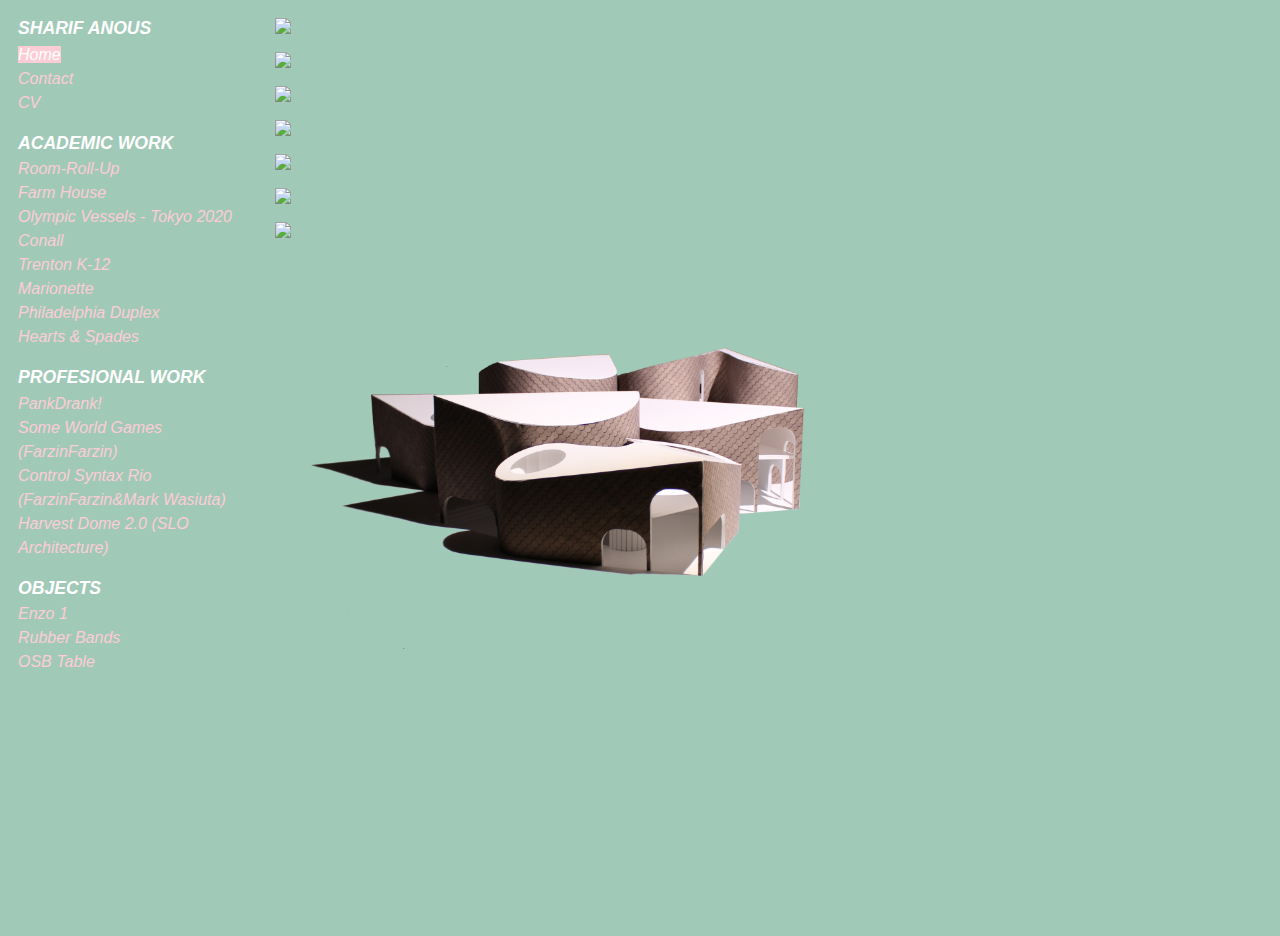
==== index.html @ fc3f1f56 "Host #1" ====
<!DOCTYPE html>
<html>

<head>
    <link href="style.css" rel="stylesheet">
    <title>Sharif Anous</title>
    <script
    src="https://code.jquery.com/jquery-3.5.1.min.js"
    integrity="sha256-9/aliU8dGd2tb6OSsuzixeV4y/faTqgFtohetphbbj0="
    crossorigin="anonymous"></script>
</head>   
<body>

    <div class = "container">
        <div class = "list">
        <div id="navigation"></div>
               
    </div>
    <div class = "images">
        <img id="img1" src="09_Room Roll-Up/Room-Rollup.gif">
        <img src="07_Farm House/Elevation Oblique Cropped.jpg">
        <img src="06_Tokyo 2020/masterplan lines copy.jpg">
        <img src="01_Cone Bldg/Cone Bldg_Model 2.png">
        <img src="05_School/School_Plan.jpg">
        <img src="07_Farm House/Sharif Anous_Rural House Model 5.1.jpg">
        <img src="08_Introverted Urbanism 1/Project 1 Axon.jpg">
        <img src="04_Hearts and Spades/Hearts and Spades Model_1.png">
        
    </div>
    <div class= "description">
        </div>
    </div>

<script>
    $(function(){
      $("#navigation").load("Navigation.html");
    });
    </script>

</body>
</html>
---- style.css ----
body::-webkit-scrollbar {
    width: 0px;
    background: transparent; /* Disable scrollbar Chrome/Safari/Webkit */
    display:none;
  }

h1{
    color: pink;
    font-family:arial;
    font-weight: bold;
    font-style: italic;
}

body{
    background-color: #a1c9b8 ;
    margin: 0;
    scrollbar-width: none; /* Also needed to disable scrollbar Firefox */
    -ms-overflow-style: none;  /* Disable scrollbar IE 10+ */
    /* overflow-y: scroll; */
    overflow: hidden;
}


h2{
    color: white;
    font-family:arial;
    font-weight: bold;
    font-style: italic;
    font-size: 1.1rem;
    line-height: 100%;
    margin-left: 0;
}
h3{
    color: white;
    font-family:arial;
    font-weight: bold;
    font-style: italic;
    font-size: 1rem;
    line-height: 100%;
    margin-left: 0;
}

#selected {
    background: rgb(253, 205, 213);
    color: white;
    font-family:arial;
    font-style: italic;
}

img{
    display: block;
    max-width: 100%;
    max-height: 75vh;
    margin-top:18px;
    caption-side: bottom;
}

#imgt{
    max-height: 100%;

}

#img1{
    margin-top:0px;
}

.caption{
    display: block;
    margin-top: 10px;
    color: white;
    font-family:arial;
    font-style: italic;
}

.container {
    display: flex;
    flex-direction: row;
    align-items: flex-start;
    overflow: hidden;
    

}
 ::-webkit-scrollbar {
    display: none;
} 
.images{
    /* display: inline-block; */
    height: 100vh;
    min-width: 30vh;
    max-width: 60vw;
    margin-top: 18px;
    margin-right: 20px;
    margin-bottom:18px;
    overflow: scroll;
    scrollbar-width: none;
}

.description {
    margin-top: 18px;
    line-height: 100%;
    font-family: Arial;
    font-style:italic;
    font-size: .9rem;
    color: White;
    min-width: 15vw;
    max-width: 20vw;
    padding-right:10px;
    /* text-shadow: 2px 2px crimson */
}

.list {   
    /* margin-top: 10px; */
    /* vertical-align: top;
    display: inline-block; */
    line-height: 150%;
    font-family: Arial;
    font-style:italic;
    /* font-size: 1rem; */
    color: rgb(253, 205, 213);
    min-width: 254px;
    max-width:255px;
    margin-right: 20px;
    overflow: scroll;
    scrollbar-width: none;
    text-decoration: none;
}

ul {
    padding-left: 18px;
}

ul li h2{
    margin-top: 20px;
    margin-bottom: 5px;
}

.navigation ul li a{
    font-family: Arial;
    font-style:italic;
    color: rgb(253, 205, 213);
    text-decoration: none;
}



.navigation ul li a:hover, .navigation ul li a:focus, .navigation ul li a:visited:hover{
    color:white;}


    .navigation ul li a:visited {
        color:inherit;
        }


.navigation ul li.active a {
    background: rgb(253, 205, 213);
    color: white;
    font-family:arial;
    font-style: italic;
    /* font-weight: bold; */
}
/* ul li a:hover, ul li a:focus {
    color:white;
   } */
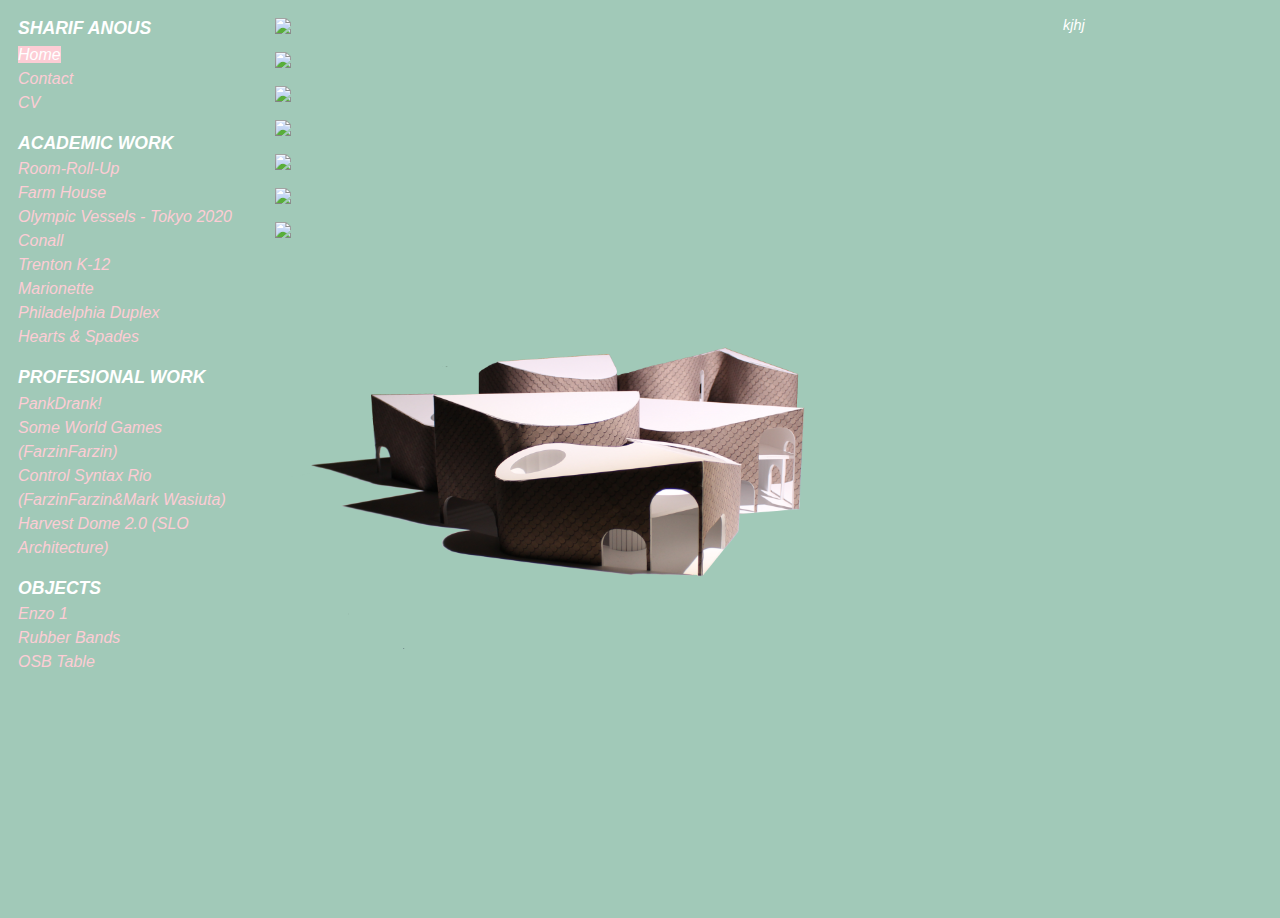
==== commit 63157be9: "test" ====
--- a/index.html
+++ b/index.html
@@ -28,6 +28,7 @@
         
     </div>
     <div class= "description">
+        kjhj
         </div>
     </div>
 
--- a/style.css
+++ b/style.css
@@ -93,7 +93,7 @@
     max-width: 60vw;
     margin-top: 18px;
     margin-right: 20px;
-    margin-bottom:18px;
+    padding-bottom: 18ps;
     overflow: scroll;
     scrollbar-width: none;
 }
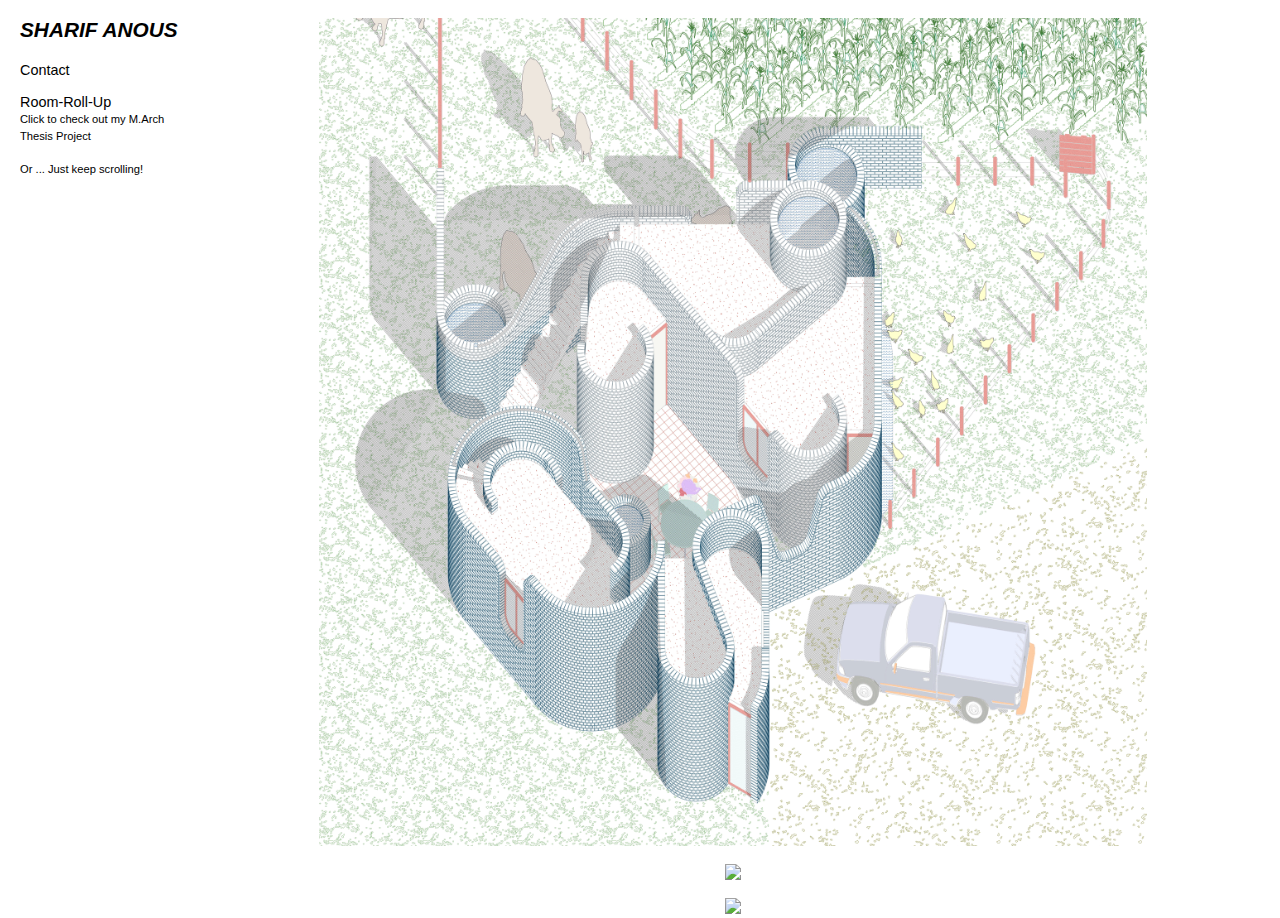
==== commit 3f383af8: "Updated Website 07/20" ====
--- a/index.html
+++ b/index.html
@@ -4,39 +4,62 @@
 <head>
     <link href="style.css" rel="stylesheet">
     <title>Sharif Anous</title>
-    <script
-    src="https://code.jquery.com/jquery-3.5.1.min.js"
-    integrity="sha256-9/aliU8dGd2tb6OSsuzixeV4y/faTqgFtohetphbbj0="
-    crossorigin="anonymous"></script>
-</head>   
+    <script src="https://code.jquery.com/jquery-3.5.1.min.js"
+        integrity="sha256-9/aliU8dGd2tb6OSsuzixeV4y/faTqgFtohetphbbj0=" crossorigin="anonymous"></script>
+</head>
+
 <body>
 
-    <div class = "container">
-        <div class = "list">
-        <div id="navigation"></div>
-               
-    </div>
-    <div class = "images">
-        <img id="img1" src="09_Room Roll-Up/Room-Rollup.gif">
-        <img src="07_Farm House/Elevation Oblique Cropped.jpg">
-        <img src="06_Tokyo 2020/masterplan lines copy.jpg">
-        <img src="01_Cone Bldg/Cone Bldg_Model 2.png">
-        <img src="05_School/School_Plan.jpg">
-        <img src="07_Farm House/Sharif Anous_Rural House Model 5.1.jpg">
-        <img src="08_Introverted Urbanism 1/Project 1 Axon.jpg">
-        <img src="04_Hearts and Spades/Hearts and Spades Model_1.png">
-        
-    </div>
-    <div class= "description">
-        kjhj
+    <div class="container">
+        <div class="list">
+            <div id="navigation"></div>
+
         </div>
-    </div>
+        <div class="imageshome">
+            <img id="img1" src="home page/FINAL/FH-Plan.gif">
+            <img src="home page/FINAL/OV_Section.jpg">
+            <img src="home page/FINAL/FH3.jpg">
+            <img src="home page/FINAL/RR2.jpg">
+            <img src="home page/FINAL/splash-gif_SLOWER.gif">
+            <img src="home page/FINAL/FH1.jpg">
 
-<script>
-    $(function(){
-      $("#navigation").load("Navigation.html");
-    });
-    </script>
+
+
+            <img src="home page/FINAL/RR1.jpg">
+
+
+            <img src="home page/FINAL/OV-PLAN.gif">
+
+
+            <img src="home page/FINAL/DUP1.jpg">
+            <img src="home page/FINAL/FH2.jpg">
+
+
+
+
+            <!-- </div> -->
+            <!-- <div class="description"> -->
+            <!-- </div>  -->
+        </div>
+        <!-- <div class = "project">
+    <img src="06_Tokyo 2020/masterplan lines copy.jpg">
+    <div class = "caption">DUUUUUDE</div>
+</div>
+<div class = "project">
+    <img src="07_Farm House/Elevation Oblique [Converted] copy.jpg">
+    <div class = "caption">THIS ONE IS BALLER</div>
+</div>
+<div class = "project">
+    <img src="09_Room Roll-Up/Room-Rollup.gif">
+    <div class = "caption">WAIT THIS IS YOUR THESIS?</div>
+</div>  -->
+
+        <script>
+            $(function () {
+                $("#navigation").load("Navigation.html");
+            });
+        </script>
 
 </body>
+
 </html>--- a/style.css
+++ b/style.css
@@ -1,78 +1,80 @@
-
-
-
-  body::-webkit-scrollbar {
+body::-webkit-scrollbar {
     width: 0px;
-    background: transparent; /* Disable scrollbar Chrome/Safari/Webkit */
-    display:none;
-  }
-
-h1{
+    background: transparent;
+    /* Disable scrollbar Chrome/Safari/Webkit */
+    display: none;
+}
+
+h1 {
     color: pink;
-    font-family:arial;
-    font-weight: bold;
-    font-style: italic;
-}
-
-body{
-    background-color: #a1c9b8 ;
+    font-family: 'Segoe UI', Tahoma, Geneva, Verdana, sans-serif;
+    font-weight: bold;
+    /*font-style: italic;*/
+}
+
+body {
+    background-color: white;
     margin: 0;
-    scrollbar-width: none; /* Also needed to disable scrollbar Firefox */
-    -ms-overflow-style: none;  /* Disable scrollbar IE 10+ */
+    scrollbar-width: none;
+    /* Also needed to disable scrollbar Firefox */
+    -ms-overflow-style: none;
+    /* Disable scrollbar IE 10+ */
     /* overflow-y: scroll; */
     overflow: hidden;
 }
 
 
-h2{
-    color: white;
-    font-family:arial;
-    font-weight: bold;
+h2 {
+    color: black;
+    font-family: 'Segoe UI', Tahoma, Geneva, Verdana, sans-serif;
+    font-weight: bold;
+    /*font-style: italic*/
+    ;
+    font-size: 1.3rem;
+    line-height: 100%;
+    margin-left: 0;
+}
+
+#selected {
+    /*background: rgb(255, 0, 0);*/
+    color: green;
+    font-family: 'Segoe UI', Tahoma, Geneva, Verdana, sans-serif;
     font-style: italic;
-    font-size: 1.1rem;
-    line-height: 100%;
-    margin-left: 0;
-}
-h3{
-    color: white;
-    font-family:arial;
-    font-weight: bold;
-    font-style: italic;
-    font-size: 1rem;
-    line-height: 100%;
-    margin-left: 0;
-}
-
-#selected {
-    background: rgb(253, 205, 213);
-    color: white;
-    font-family:arial;
-    font-style: italic;
-}
-
-img{
+    font-weight: bold;
+}
+
+img {
     display: block;
     max-width: 100%;
+    max-height: 92vh;
+    margin-top: 18px;
+    caption-side: bottom;
+}
+
+/* img { */
+/* this is the old one */
+/* display: block;
+    max-width: 100%;
     max-height: 75vh;
-    margin-top:18px;
+    margin-top: 18px;
     caption-side: bottom;
-}
-
-#imgt{
-    max-height: 100%;
-
-}
-
-#img1{
-    margin-top:0px;
-}
-
-.caption{
+} */
+
+#img1 {
+    margin-top: 0px;
+}
+
+#imgcontact {
+    margin-top: 0px;
+    max-height: 50vh;
+}
+
+.caption {
     display: block;
     margin-top: 10px;
     color: white;
-    font-family:arial;
-    font-style: italic;
+    font-family: 'Segoe UI', Tahoma, Geneva, Verdana, sans-serif;
+    /*font-style: italic;*/
 }
 
 .container {
@@ -80,88 +82,145 @@
     flex-direction: row;
     align-items: flex-start;
     overflow: hidden;
-    
-
-}
- ::-webkit-scrollbar {
+
+
+}
+
+::-webkit-scrollbar {
     display: none;
-} 
-.images{
+}
+
+.images {
     /* display: inline-block; */
+    display: flex;
+    flex-direction: column;
+    align-items: center;
     height: 100vh;
-    min-width: 30vh;
-    max-width: 60vw;
+    /*min-width: 30vh;*/
+    width: 80vw;
     margin-top: 18px;
     margin-right: 20px;
-    padding-bottom: 18ps;
     overflow: scroll;
     scrollbar-width: none;
 }
 
+.imageshome {
+    /* display: inline-block; */
+    display: flex;
+    flex-direction: column;
+    align-items: center;
+    height: 100vh;
+    /*min-width: 30vh;*/
+    /* width: 60vw; */
+    margin-top: 18px;
+    margin-right: 20px;
+    overflow: scroll;
+    scrollbar-width: none;
+}
+
+.green {
+    color: green;
+}
+
 .description {
     margin-top: 18px;
     line-height: 100%;
-    font-family: Arial;
-    font-style:italic;
-    font-size: .9rem;
-    color: White;
+    font-family: 'Segoe UI', Tahoma, Geneva, Verdana, sans-serif;
+    /*font-style: italic*/
+    ;
+    font-size: .8rem;
+    color: black;
     min-width: 15vw;
     max-width: 20vw;
-    padding-right:10px;
-    /* text-shadow: 2px 2px crimson */
-}
-
-.list {   
+    padding-right: 10px;
+    /*text-shadow: 2px 2px crimson*/
+}
+
+.midtxt {
+    margin-top: 18px;
+    line-height: 100%;
+    font-family: 'Segoe UI', Tahoma, Geneva, Verdana, sans-serif;
+    /*font-style: italic*/
+    ;
+    font-size: .8rem;
+    color: black;
+    min-width: 60vw;
+    padding-right: 20px;
+    /*text-shadow: 2px 2px crimson*/
+}
+
+
+.list {
     /* margin-top: 10px; */
     /* vertical-align: top;
     display: inline-block; */
-    line-height: 150%;
-    font-family: Arial;
-    font-style:italic;
+    line-height: 100%;
+    font-family: 'Segoe UI', Tahoma, Geneva, Verdana, sans-serif;
+    /*font-style: italic;*/
     /* font-size: 1rem; */
-    color: rgb(253, 205, 213);
-    min-width: 254px;
-    max-width:255px;
+    color: black;
+    min-width: 175px;
+    max-width: 176px;
     margin-right: 20px;
+    margin-left: 10px;
     overflow: scroll;
     scrollbar-width: none;
     text-decoration: none;
 }
 
 ul {
-    padding-left: 18px;
-}
-
-ul li h2{
+    padding-left: 10px;
+}
+
+ul li h2 {
     margin-top: 20px;
     margin-bottom: 5px;
 }
 
-.navigation ul li a{
-    font-family: Arial;
-    font-style:italic;
-    color: rgb(253, 205, 213);
+.navigation ul li a {
+    font-family: 'Segoe UI', Tahoma, Geneva, Verdana, sans-serif;
+    font-size: .9rem;
+    /*font-style: italic;*/
+    color: black;
     text-decoration: none;
 }
 
-
-
-.navigation ul li a:hover, .navigation ul li a:focus, .navigation ul li a:visited:hover{
-    color:white;}
-
-
-    .navigation ul li a:visited {
-        color:inherit;
-        }
+.subhd {
+    line-height: 75%;
+}
+
+.sml {
+    font-family: 'Segoe UI', Tahoma, Geneva, Verdana, sans-serif;
+    font-size: .7rem;
+}
+
+.big {
+    font-family: 'Segoe UI', Tahoma, Geneva, Verdana, sans-serif;
+    font-size: 1.3rem;
+    font-weight: bold;
+}
+
+.navigation ul li a:hover,
+.navigation ul li a:focus,
+.navigation ul li a:visited:hover {
+    color: green;
+}
+
+
+.navigation ul li a:visited {
+    color: inherit;
+}
 
 
 .navigation ul li.active a {
-    background: rgb(253, 205, 213);
-    color: white;
-    font-family:arial;
+    /*background: rgb(255, 0, 0);*/
+    color: green;
+    font-family: 'Segoe UI', Tahoma, Geneva, Verdana, sans-serif;
     font-style: italic;
-    /* font-weight: bold; */
-}
+    font-weight: bold;
+}
+
+
 /* ul li a:hover, ul li a:focus {
     color:white;
    } */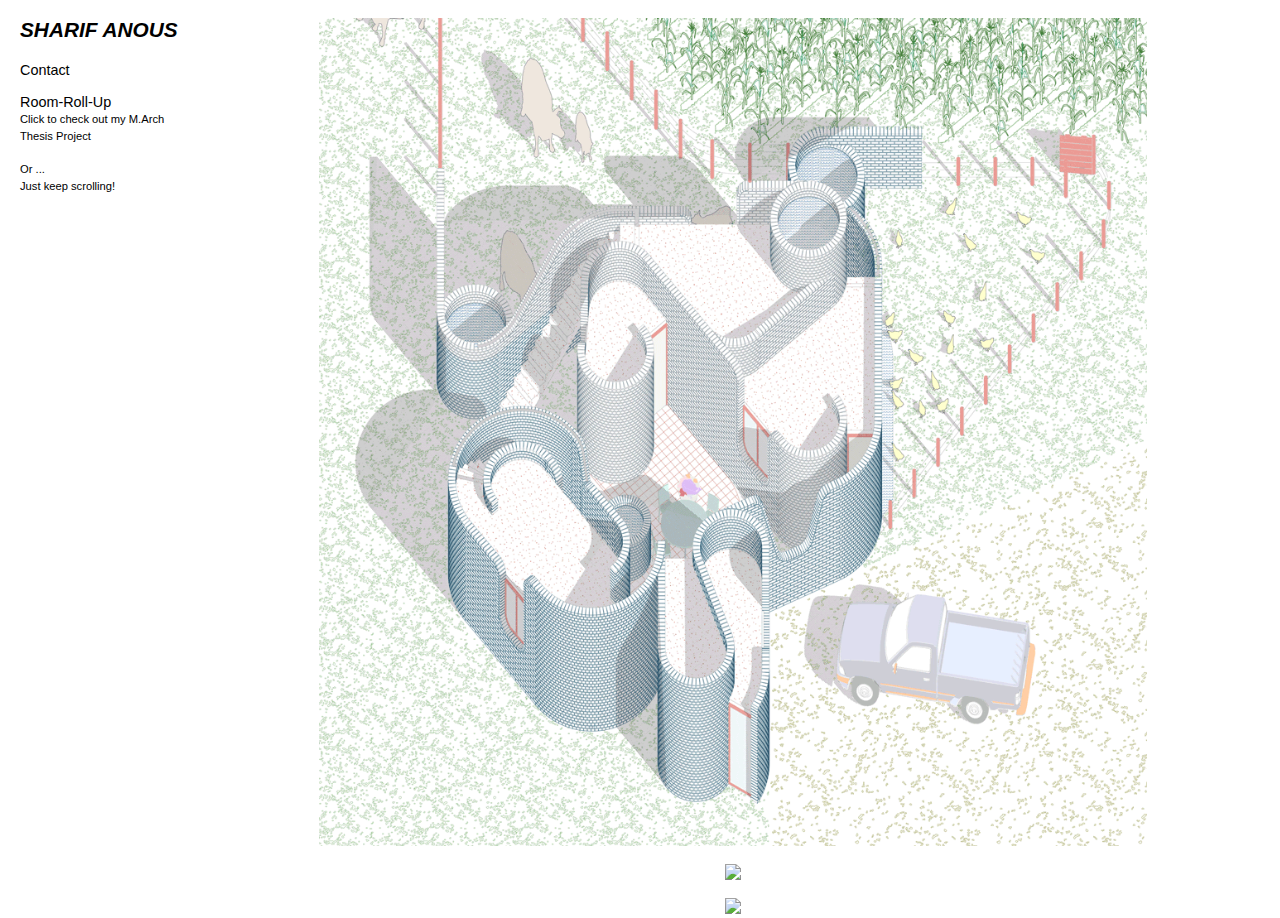
==== commit 6dfdb5ef: "Smaller Files 07/21" ====
--- a/index.html
+++ b/index.html
@@ -13,6 +13,13 @@
     <div class="container">
         <div class="list">
             <div id="navigation"></div>
+            <div>
+                <ul style="list-style-type:none">
+                    <li><span class="sml">Or ...<br> Just keep scrolling!</span></li>
+
+
+                </ul>
+            </div>
 
         </div>
         <div class="imageshome">
@@ -38,8 +45,7 @@
 
 
             <!-- </div> -->
-            <!-- <div class="description"> -->
-            <!-- </div>  -->
+            <div class="description"> <br><br></div>
         </div>
         <!-- <div class = "project">
     <img src="06_Tokyo 2020/masterplan lines copy.jpg">
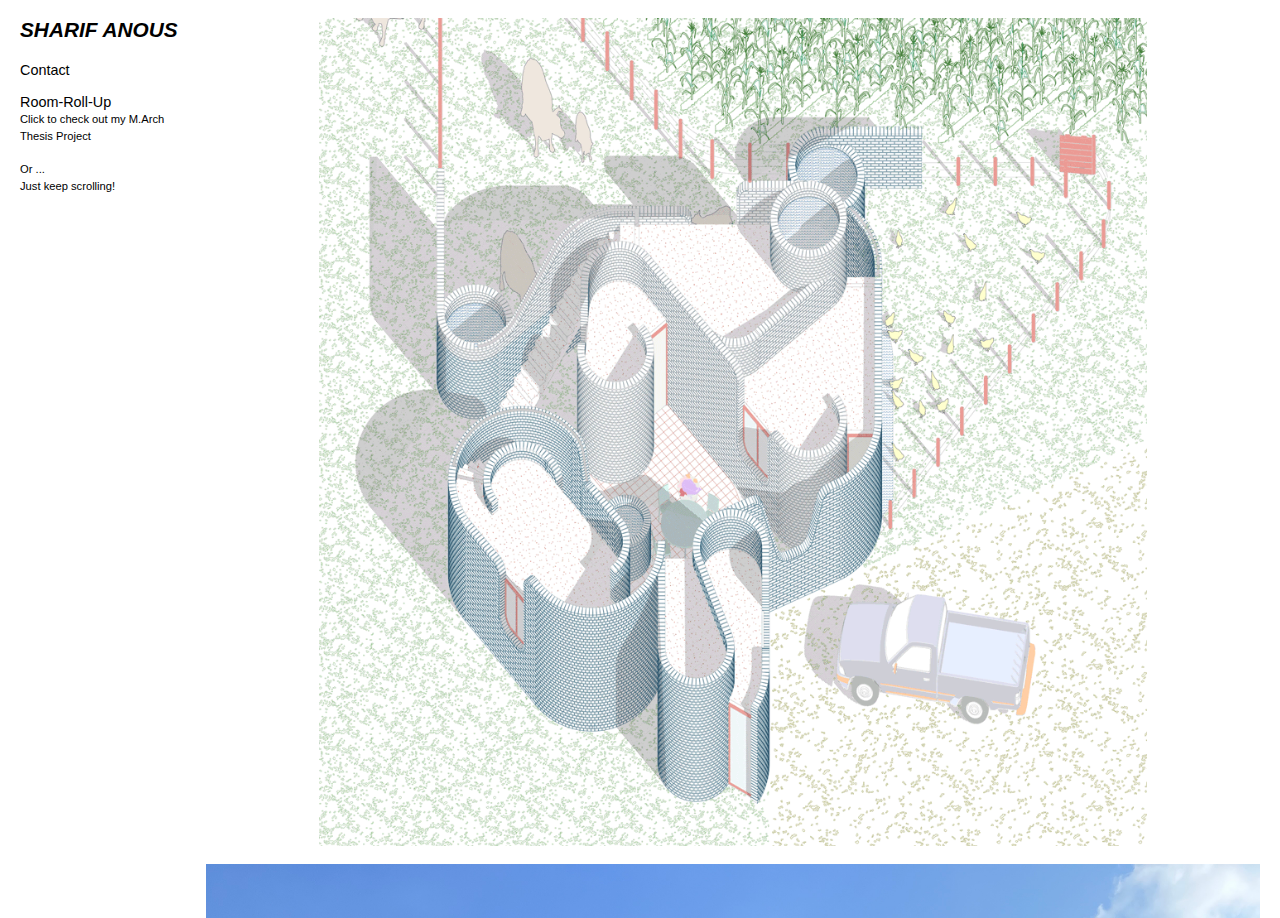
==== commit 81f50dc1: "ADDED MOOY" ====
--- a/index.html
+++ b/index.html
@@ -24,6 +24,7 @@
         </div>
         <div class="imageshome">
             <img id="img1" src="home page/FINAL/FH-Plan.gif">
+            <img src="home page/FINAL/MOOY_1.JPG">
             <img src="home page/FINAL/OV_Section.jpg">
             <img src="home page/FINAL/FH3.jpg">
             <img src="home page/FINAL/RR2.jpg">
